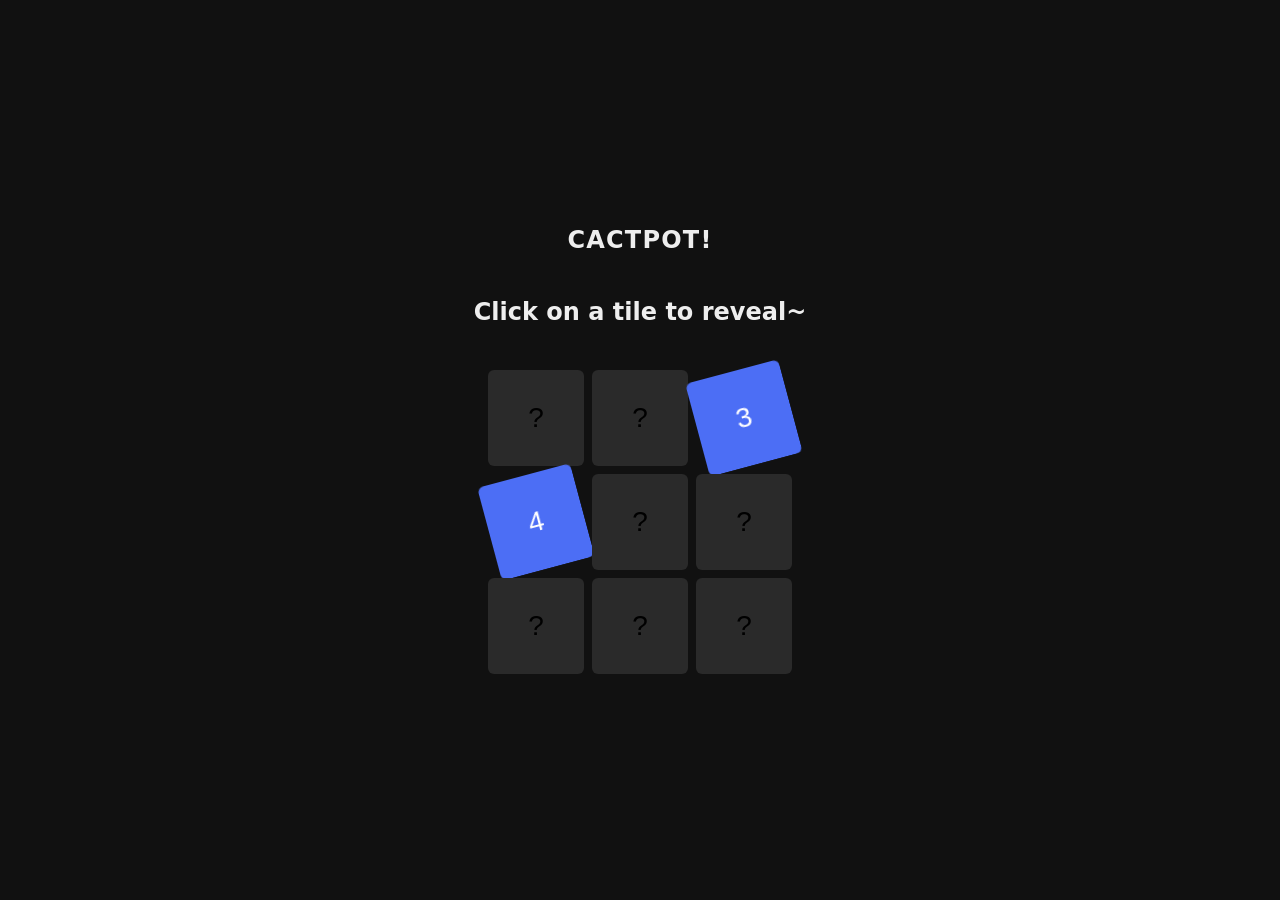
==== directory/1-reveal.html @ 65375d9f "[Update] Reveal" ====
<!doctype html>
<html lang="en">
  <head>
    <meta charset="UTF-8" />
    <meta name="viewport" content="width=device-width, initial-scale=1.0" />
    <title>1 - Reveal</title>
    <link rel="stylesheet" href="../css/1-reveal.css" />
  </head>
  <body>
    <main class="layout">
      <h1 class="layout__header">Cactpot!</h1>
      <h2>Click on a tile to reveal~</h2>
      <div class="grid" id="grid" aria-label="Reveal grid"></div>
    </main>

    <script>
      //Cactpot script
      const grid = document.getElementById("grid");
      const tiles = [];
      let tries = 3;

      let numbers = [];
      // generate a list of numbers
      for (let i = 1; i < 10; i++) {
        numbers.push(i);
      }

      console.log(numbers);

      for (let i = 0; i < 9; i++) {
        const tile = document.createElement("button");
        tile.className = "tile";
        tile.type = "button";
        tile.setAttribute("aria-pressed", "false");
        tile.setAttribute("aria-label", `Tile ${i + 1}`);
        tile.innerHTML = `
                <span class="tile__inner">
                    <span class="tile__face tile__face--front">?</span>
                    <span class="tile__face tile__face--back">${i + 1}</span>
                </span>`;

        tile.addEventListener("click", () => {
          if (tries > 0) {
            const revealed = tile.getAttribute("aria-pressed") === "true";
            tile.setAttribute("aria-pressed", String("true"));
            if (!revealed) {
              tries--;
            }
          }
        });

        grid.appendChild(tile);
        tiles.push(tile);
      }

      getTwo();

      function getTwo() {
        const picks = [...tiles].sort(() => Math.random() - 0.5).slice(0, 2);

        picks.forEach((tile) => {
          tile.setAttribute("aria-pressed", "true");
        });

        console.log(picks.map((tile) => tile.getAttribute("aria-label")));
      }
    </script>
  </body>
</html>
---- css/1-reveal.css ----
:root {
  --grid-gap: 8px;
  --tile-size: 96px;
}

* {
  box-sizing: border-box;
}

body {
  margin: 0;
  min-height: 100vh;
  display: grid;
  place-items: center;
  font-family: system-ui, sans-serif;
  background: #111;
  color: #eee;
}

.layout {
  display: flex;
  flex-direction: column;
  align-items: center;
  gap: 24px;
}

.layout__header {
  margin: 0;
  font-size: 1.5rem;
  letter-spacing: 0.05em;
  text-transform: uppercase;
}

.grid {
  display: grid;
  grid-template-columns: repeat(3, var(--tile-size));
  grid-template-rows: repeat(3, var(--tile-size));
  gap: var(--grid-gap);
}

.tile {
  position: relative;
  padding: 0;
  border: none;
  background: none;
  cursor: pointer;
  perspective: 600px;
}

.tile__inner {
  position: absolute;
  inset: 0;
  transform-style: preserve-3d;
  transition: transform 0.5s ease-in;
}

.tile[aria-pressed="true"] .tile__inner {
  transform: rotateY(180deg) rotateZ(15deg);
}

.tile__face {
  position: absolute;
  inset: 0;
  display: grid;
  place-items: center;
  border-radius: 6px;
  font-size: 1.75rem;
  backface-visibility: hidden;
}

.tile__face--front {
  background: #2a2a2a;
}

.tile__face--back {
  background: #4c6ef5;
  color: #fff;
  transform: rotateY(180deg);
}
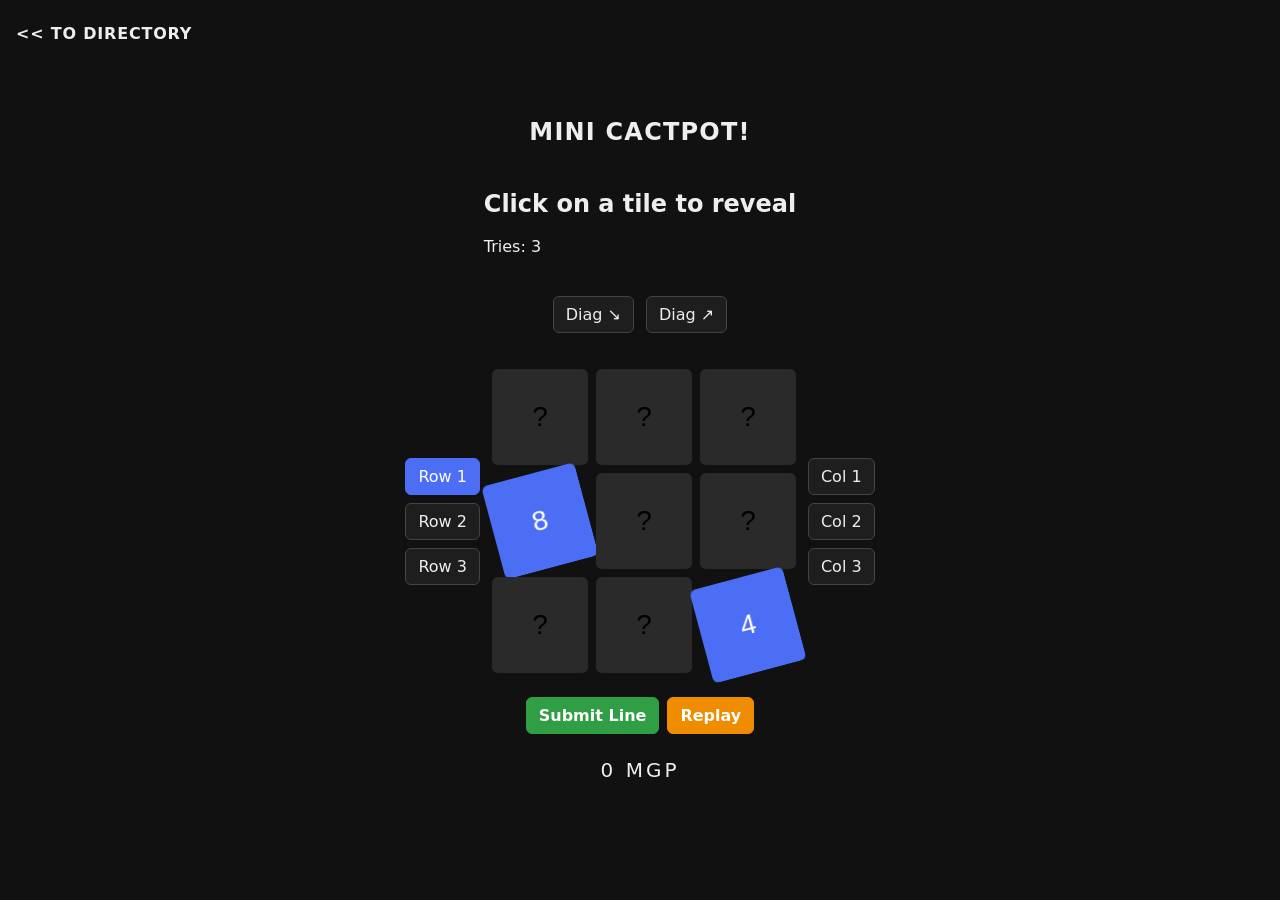
==== commit 9e86fc75: "[Update] Reveal logic" ====
--- a/directory/1-reveal.html
+++ b/directory/1-reveal.html
@@ -5,65 +5,62 @@
     <meta name="viewport" content="width=device-width, initial-scale=1.0" />
     <title>1 - Reveal</title>
     <link rel="stylesheet" href="../css/1-reveal.css" />
+    <script src="../js/1-reveal.js" defer></script>
   </head>
   <body>
     <main class="layout">
-      <h1 class="layout__header">Cactpot!</h1>
-      <h2>Click on a tile to reveal~</h2>
-      <div class="grid" id="grid" aria-label="Reveal grid"></div>
+      <p class="go_back"><a href="../index.html"><< To Directory</a></p>
+      <h1 class="layout__header">Mini Cactpot!</h1>
+      <div class="layout__heading2">
+        <h2>Click on a tile to reveal</h2>
+        <p>Tries: <span id="tries">3</span></p>
+      </div>
+
+      <div class="board__diags" aria-label="Choose a diagonal" role="group">
+        <button class="line-btn board__diag" type="button" data-line="diag0">
+          Diag &#8600;
+        </button>
+        <button class="line-btn board__diag" type="button" data-line="diag1">
+          Diag &#8599;
+        </button>
+      </div>
+
+      <div class="board">
+        <div
+          class="board__rows"
+          id="row-chooser"
+          role="group"
+          aria-label="Choose a row"
+        >
+          <button class="line-btn" type="button" data-line="row0">Row 1</button>
+          <button class="line-btn" type="button" data-line="row1">Row 2</button>
+          <button class="line-btn" type="button" data-line="row2">Row 3</button>
+        </div>
+
+        <div class="grid" id="grid" aria-label="Reveal grid"></div>
+
+        <div
+          class="board__cols"
+          id="col-chooser"
+          role="group"
+          aria-label="Choose a column"
+        >
+          <button class="line-btn" type="button" data-line="col0">Col 1</button>
+          <button class="line-btn" type="button" data-line="col1">Col 2</button>
+          <button class="line-btn" type="button" data-line="col2">Col 3</button>
+        </div>
+      </div>
+
+      <section class="chooser" aria-label="Line chooser">
+        <div class="chooser__direction">
+          <button class="submit-btn" type="button" id="submit-line">
+            Submit Line
+          </button>
+          <button class="replay-btn" type="button" id="replay">Replay</button>
+        </div>
+      </section>
+
+      <div class="mgp_count"><span id="score">0</span> MGP</div>
     </main>
-
-    <script>
-      //Cactpot script
-      const grid = document.getElementById("grid");
-      const tiles = [];
-      let tries = 3;
-
-      let numbers = [];
-      // generate a list of numbers
-      for (let i = 1; i < 10; i++) {
-        numbers.push(i);
-      }
-
-      console.log(numbers);
-
-      for (let i = 0; i < 9; i++) {
-        const tile = document.createElement("button");
-        tile.className = "tile";
-        tile.type = "button";
-        tile.setAttribute("aria-pressed", "false");
-        tile.setAttribute("aria-label", `Tile ${i + 1}`);
-        tile.innerHTML = `
-                <span class="tile__inner">
-                    <span class="tile__face tile__face--front">?</span>
-                    <span class="tile__face tile__face--back">${i + 1}</span>
-                </span>`;
-
-        tile.addEventListener("click", () => {
-          if (tries > 0) {
-            const revealed = tile.getAttribute("aria-pressed") === "true";
-            tile.setAttribute("aria-pressed", String("true"));
-            if (!revealed) {
-              tries--;
-            }
-          }
-        });
-
-        grid.appendChild(tile);
-        tiles.push(tile);
-      }
-
-      getTwo();
-
-      function getTwo() {
-        const picks = [...tiles].sort(() => Math.random() - 0.5).slice(0, 2);
-
-        picks.forEach((tile) => {
-          tile.setAttribute("aria-pressed", "true");
-        });
-
-        console.log(picks.map((tile) => tile.getAttribute("aria-label")));
-      }
-    </script>
   </body>
 </html>
--- a/css/1-reveal.css
+++ b/css/1-reveal.css
@@ -14,6 +14,21 @@
   place-items: center;
   font-family: system-ui, sans-serif;
   background: #111;
+  color: #eee;
+}
+
+.go_back {
+  position: absolute;
+  font-weight: bold;
+  letter-spacing: 0.05em;
+  text-transform: uppercase;
+  left: 1rem;
+  top: 0.5rem;
+  cursor: pointer;
+}
+
+.go_back a {
+  text-decoration: none;
   color: #eee;
 }
 
@@ -31,7 +46,42 @@
   text-transform: uppercase;
 }
 
+.layout__heading2 {
+  flex: auto;
+}
+
+.board {
+  display: grid;
+  grid-template-columns: auto auto auto;
+  grid-template-areas: "rows grid cols";
+  align-items: center;
+  justify-items: center;
+  gap: 12px;
+}
+
+.board__diags {
+  display: flex;
+  justify-content: center;
+  gap: 12px;
+  margin-bottom: 12px;
+}
+
+.board__rows {
+  grid-area: rows;
+  display: flex;
+  flex-direction: column;
+  gap: var(--grid-gap);
+}
+
+.board__cols {
+  grid-area: cols;
+  display: flex;
+  flex-direction: column;
+  gap: var(--grid-gap);
+}
+
 .grid {
+  grid-area: grid;
   display: grid;
   grid-template-columns: repeat(3, var(--tile-size));
   grid-template-rows: repeat(3, var(--tile-size));
@@ -77,3 +127,81 @@
   color: #fff;
   transform: rotateY(180deg);
 }
+
+.chooser {
+  display: flex;
+  flex-direction: column;
+  align-items: center;
+  gap: 12px;
+}
+
+.line-btn,
+.submit-btn,
+.replay-btn {
+  font: inherit;
+  cursor: pointer;
+  border-radius: 6px;
+  border: 1px solid #444;
+  background: #1e1e1e;
+  color: #eee;
+  padding: 8px 12px;
+  transition:
+    background 0.15s ease,
+    border-color 0.15s ease;
+}
+
+.line-btn:hover,
+.submit-btn:hover,
+.replay-btn:hover {
+  background: #2a2a2a;
+}
+
+.line-btn[aria-pressed="true"] {
+  background: #4c6ef5;
+  border-color: #4c6ef5;
+  color: #fff;
+}
+
+.chooser__direction {
+  display: flex;
+  gap: 8px;
+}
+
+.submit-btn {
+  background: #2f9e44;
+  border-color: #2f9e44;
+  color: #fff;
+  font-weight: 600;
+}
+
+.submit-btn:hover {
+  background: #37b24d;
+}
+
+.replay-btn {
+  background: #f08c00;
+  border-color: #f08c00;
+  color: #fff;
+  font-weight: 600;
+}
+
+.replay-btn:hover {
+  background: #f59f00;
+}
+
+.submit-btn:disabled,
+.line-btn:disabled {
+  opacity: 0.45;
+  cursor: not-allowed;
+}
+
+.replay-btn:disabled {
+  opacity: 0.45;
+  cursor: not-allowed;
+}
+
+.mgp_count {
+  font-size: 1.25rem;
+  font-variant-numeric: tabular-nums;
+  letter-spacing: 0.15em;
+}
